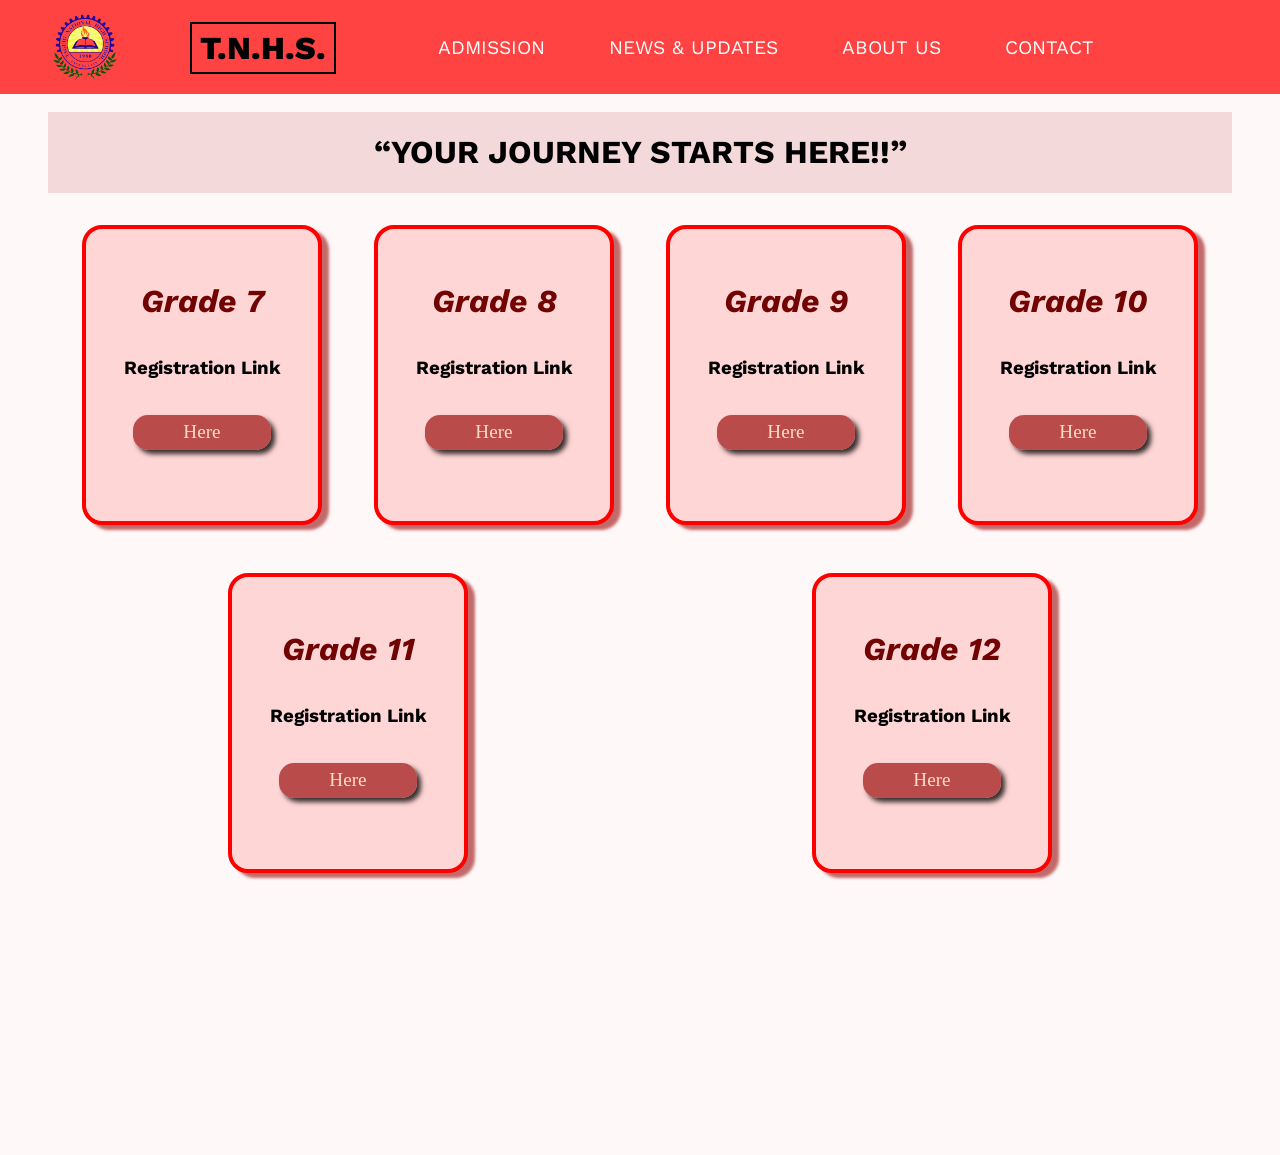
==== admission.html @ a9727988 "new" ====
<!DOCTYPE html>
<html lang="en">
<head>
    <meta charset="UTF-8">
    <meta http-equiv="X-UA-Compatible" content="IE=edge">
    <meta name="viewport" content="width=device-width, initial-scale=1.0">
    <title>Document</title>
    <link rel="stylesheet" href="style/admission.css">
</head>
<body>
    <header>
        <div class="topbar">
            <div class="logo"><img class="img1" style=" width: 70px; height: auto; justify-content: center;" src="image/school-logo.png" alt="shoes" ></div>
            <div><a href="index.html" style="text-decoration:none; font-size: 200%;  "><span class="top-left2" style="border: solid 2px black; margin-top: 12px;"><!--I&nbsp;LOVE&nbsp;-->T.N.H.S.</span></a></div>
        </div>    
            <input type="checkbox" id="nav-toggle" class="nav-toggle">
        <nav>
            <ul>
                <li><a href="admission.html">ADMISSION</a></li>
                <li><a href="news-update.html">NEWS&nbsp;&#38;&nbsp;UPDATES</a></li>
                <li class="op"><a href="#">ABOUT&nbsp;US</a>
                    <div class="no">
                        <a href="faculty.html" class="abtus">FACULTY</a>
                        <a href="about-us.html" class="abtus2">SCHOOL&nbsp;INFO</a>
                    </div>
                </li>
                <li><a href="contacts.html">Contact</a></li>
          </ul>
        </nav>
        <label for="nav-toggle" class="nav-toggle-label">
            <span></span>
        </label>
    </header>


    <div class="container-1" id="container">
        <div class="div-home" id="home">
            <div class="quote"><h1><q>YOUR JOURNEY STARTS HERE!!</q></h1></div>
            <div class="upper">
                <div class="upper-right border">
                    <div class="intro"><h1><b>Grade 7</b></h1></div>
                    <div class="name"><h3>Registration Link</h3></div>
                    <div class="about"><a href="https://docs.google.com/forms/d/e/1FAIpQLScOlR9qlE_ZWT1SogpbFIGt-7guGAGIPpm1MRupvBeD5LpD0w/viewform" style="text-decoration: none;" target="_blank" class="button">Here</a></div>
                </div>
                <div class="upper-right border">
                    <div class="intro"><h1><b>Grade 8</b></h1></div>
                    <div class="name"><h3>Registration Link</h3></div>
                    <div class="about"><a href="https://docs.google.com/forms/d/e/1FAIpQLScOlR9qlE_ZWT1SogpbFIGt-7guGAGIPpm1MRupvBeD5LpD0w/viewform" style="text-decoration: none;" target="_blank" class="button">Here</a></div>
                </div>
                <div class="upper-right border">
                    <div class="intro"><h1><b>Grade 9</b></h1></div>
                    <div class="name"><h3>Registration Link</h3></div>
                    <div class="about"><a href="https://docs.google.com/forms/d/e/1FAIpQLScOlR9qlE_ZWT1SogpbFIGt-7guGAGIPpm1MRupvBeD5LpD0w/viewform" style="text-decoration: none;" target="_blank" class="button">Here</a></div>
                </div>
                <div class="upper-right border">
                    <div class="intro"><h1><b>Grade 10</b></h1></div>
                    <div class="name"><h3>Registration Link</h3></div>
                    <div class="about"><a href="https://docs.google.com/forms/d/e/1FAIpQLScOlR9qlE_ZWT1SogpbFIGt-7guGAGIPpm1MRupvBeD5LpD0w/viewform" style="text-decoration: none;" class="button">Here</a></div>
                </div>
                <div class="upper-right border">
                    <div class="intro"><h1><b>Grade 11</b></h1></div>
                    <div class="name"><h3>Registration Link</h3></div>
                    <div class="about"><a href="https://docs.google.com/forms/d/e/1FAIpQLScOlR9qlE_ZWT1SogpbFIGt-7guGAGIPpm1MRupvBeD5LpD0w/viewform" style="text-decoration: none;" target="_blank" class="button">Here</a></div>
                </div>
                <div class="upper-right border">
                    <div class="intro"><h1><b>Grade 12</b></h1></div>
                    <div class="name"><h3>Registration Link</h3></div>
                    <div class="about"><a href="https://docs.google.com/forms/d/e/1FAIpQLScOlR9qlE_ZWT1SogpbFIGt-7guGAGIPpm1MRupvBeD5LpD0w/viewform" style="text-decoration: none;" target="_blank" class="button">Here</a></div>
                </div>
            </div>
        </div>
    </div>
    <!-- <div class="contacts" id="footer">
        <h2><span class="end-title"> The End </span></h2>
        <h5><span class="end-note">about updating this site, adding more features and something</span></h5>
        <div class="social-icon">
            <div ><a class="fa fa-twitter" href="#"></a></div>
            <div ><a class="fa fa-facebook" target="_blank" href="https://www.facebook.com/Kenn-103074092541123"></a></div>
            <div ><a class="fa fa-instagram" target="_blank" href="https://www.instagram.com/vinnity_/"></a></div>
            <div ><a class="fa fa-youtube" href="#"></a></div>
        </div>
    </div> -->
</body>
</html>
---- style/admission.css ----
@import url('https://fonts.googleapis.com/css?family=Work+Sans:300,600');

:root {
  --background: rgb(255, 66, 66);}

*, *::before, *::after {
  box-sizing: border-box;}

body {
	margin: 0;
	background-color: #fff8f8;
	font-family: 'Work Sans', sans-serif; font-weight: 400;}

h3, p{
  margin: 5px 0 5px 0;
}
/* navigation styles start here */

header {
  background: var(--background);
  text-align: center;
  position: fixed;
  z-index: 999;
  top: 0;
  width: 100%;
  padding: 10px 0 10px;}

/* (phone) about us style start*/
.no{
  
  position: absolute;
  padding: 0;
  margin: 0;
  top: 78px;
  right: 16px;
  display: none;
  z-index: 3;
}
.op:focus-within .no{
  display: grid;
  grid-template-columns: auto 1fr;
  grid-gap: 20px;
  position: absolute;

}
.abtus{
  display: flex;
  justify-content: right;
  padding: 0;
  margin: 0;
  background-color: #fd2424;
}
.abtus2{
  padding: 0;
  margin: 0;
  background-color: #fd2424;
}
/* (phone) about us style end*/

/* changed this from the tutorial video to
   allow it to gain focus, making it tabbable */
.nav-toggle {
  position: absolute !important;
  top: -9999px !important;
  left: -9999px !important;}

.nav-toggle:focus ~ .nav-toggle-label {
  outline: 3px solid rgba(lightblue, .75);}

.nav-toggle-label {
  position: absolute;
  top: 0;
  right: 0;
  margin-right: 1em;
  height: 100%;
  display: flex;
  align-items: center;}
.top-left2 {
    display: flex;
    grid-column: 2 / 3;
    justify-content: center;
    align-items: center;
    border: solid 2px black;
    color: rgb(0, 0, 0);
    padding: 0 8px 0 8px;
    margin: 0 5px 0 25px;
    font-weight: 800;}
.nav-toggle-label span,
.nav-toggle-label span::before,
.nav-toggle-label span::after {
  display: block;
  background: white;
  height: 2px;
  width: 2em;
  border-radius: 2px;
  position: relative;}
a{
    margin-top: 20px;}
.nav-toggle-label span::before,
.nav-toggle-label span::after {
  content: '';
  position: absolute;}

.nav-toggle-label span::before {
  bottom: 7px;}

.nav-toggle-label span::after {
  top: 7px;}

nav {
  position: absolute;
  text-align: right;
  top: 100%;
  left: 0;
  background: var(--background);
  width: 100%;
  transform: scale(1, 0);
  transform-origin: top;
  transition: transform 400ms ease-in-out;}

nav ul {
  margin: 0;
  padding: 0;
  list-style: none;}

nav li {
  margin-bottom: 1em;
  margin-right: 1em;}

nav a {
  color: white;
  text-decoration: none;
  font-size: 1.2rem;
  text-transform: uppercase;
  opacity: 0;
  transition: opacity 150ms ease-in-out;}

nav a:hover {
  color: #000;}

.nav-toggle:checked ~ nav {
  transform: scale(1,1);}

.nav-toggle:checked ~ nav a {
  opacity: 1;
  transition: opacity 250ms ease-in-out 250ms;}
.topbar{
    display: grid;
    grid-template-columns: 1fr 1fr 1fr;}
@media screen and (min-width: 1000px) {
  .nav-toggle-label {
    display: none;
  }

  header {
    display: grid;
    grid-template-columns: 3fr auto minmax(600px, 3fr) 1fr;
  }
  
  .top-left2 {
    grid-column: 2 / 3;
    display: flex;
    justify-content: center;
    align-items: center;
    border: solid 2px black;
    color: rgb(0, 0, 0);
    padding: 5px 8px 5px 8px;
    margin: 0 5px 0 20px;
    font-weight: 800;
  }
  
  nav {
    
    
    /* the following lines are not from my video, but add Edge support */
    position: relative;
    text-align: left;
    transition: none;
    transform: scale(1,1);
    background: none;
    top: initial;
    left: initial;
    /* end Edge support stuff */
    
    grid-column: 3 / 4;
    display: flex;
    justify-content: flex-end;
    align-items: center;
  }
  
  nav ul {
    display: flex;
  }
  
  nav li {
    margin-left: 3em;
    margin-bottom: 0;
  }
  
  nav a {
    opacity: 1;
    position: relative;
  }
  
  nav a::before {
    content: '';
    display: block;
    height: 5px;
    background: black;
    position: absolute;
    top: -.75em;
    left: 0;
    right: 0;
    transform: scale(0, 1);
    transition: transform ease-in-out 250ms;
  }
  
  nav a:hover::before {
    transform: scale(1,1);
  }
  .no{
    display: flex;
    justify-content: center;
    margin: 6.4px 125px 0 0;
    padding: 0 0 10px 0;
    position: absolute;
    display: none;
    gap: 70px;
    background-color: #fd2424d9;
    z-index: 3;
  }
  .op:focus-within .no {
    display: grid;
    grid-template-columns: 150px;
    
  }
  .abtus{
    display: flex;
    justify-content: center;
    margin: 0;
    padding: 0;
    top: 0;
  }
  .abtus2{
    display: flex;
    justify-content: center;
    margin: 10px 0 0 0;
    padding: 0;

  }
  #container{
    min-height: 100%;
    padding-bottom: 250px;}
  
}

.container{
    display: flex;
    flex-wrap: wrap;
    justify-content: center;
    align-items: center;}
.container-logo{
    position: absolute;
    display: flex;
    background-color: #ffffffd3;
    top: 15%;
    left: 43%;}
.container-2{
    justify-content: center;}
.first{
    display: flex;
    z-index: -1;} 
.front-text{
    font-size: larger;}

.container-1{
  padding: 3em;
  margin: 4rem 0 0 0;
  justify-content: center;
  min-height: 100%;
  padding-bottom: 250px;
  grid-gap: 2em;}
  .quote{
    display: flex;
    background-color: #f3d9d9;
    justify-content: center;
    text-align: center;
  }
  .upper{
  display: flex;
  flex-wrap: wrap;
  align-items: stretch;
  justify-content: space-around;
  width: min(100%, 80rem);
  margin-inline: auto;
  padding: 2em;
  min-width: 70vw;
  min-height: 30vh;
  gap: 3rem;}
.border{
  
  background-color: hsl(0, 100%, 92%);
  
  border-radius: 10px;
  border: 4px solid rgb(255, 0, 0);
  transition: 500ms;
}
.upper-right{
  display: block;
  justify-content: center;
  min-height: 300px;
  width: 15em ;
  border-radius: 20px;
  padding: 2em;
  box-shadow: 7px 5px 3px rgba(177, 65, 65, 0.781);
  text-align: center;}
.intro{
  color: hsl(0, 95%, 23%);
  font-style: oblique;}
.name{
  font-weight: 600;
  padding-top: 10px;}
.about{
  display: flex;
  margin: 1rem 0 5px 0;
  font-family: Garamond, serif;
  justify-content: center;
  
}


  /* button for enrollees */
 .button{
  color: rgb(255, 220, 197);
  background-color: rgba(168, 41, 41, 0.801);
  font-size: 120%;
  padding: 6px 50px 7px 50px;
  border-radius: 15px;
  box-shadow: 4px 4px 5px rgba(0, 0, 0, 0.788);
  }
.button:active{
  box-shadow: 2px 2px 5px rgba(0, 0, 0, 0.822) inset;
}

#footer{
  background-color: aquamarine;
  position: relative;
  opacity: 100%;
  height: 150px;
  margin-top: -150px;
  text-align: center;}
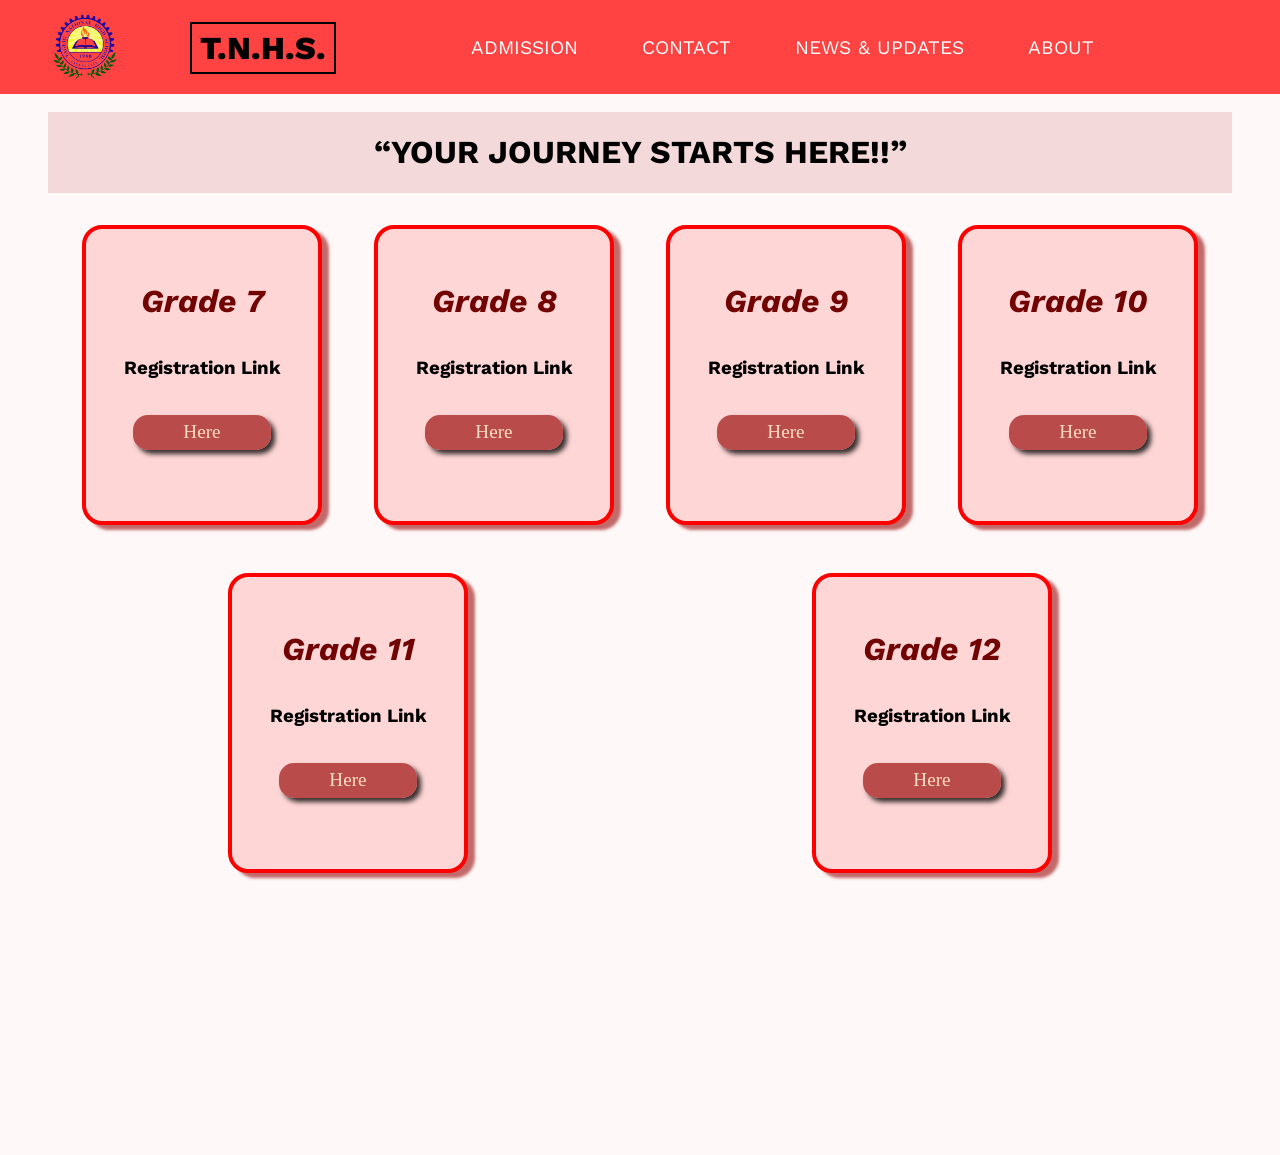
==== commit ca3bb41e: "a" ====
--- a/admission.html
+++ b/admission.html
@@ -16,15 +16,21 @@
             <input type="checkbox" id="nav-toggle" class="nav-toggle">
         <nav>
             <ul>
-                <li><a href="admission.html">ADMISSION</a></li>
-                <li><a href="news-update.html">NEWS&nbsp;&#38;&nbsp;UPDATES</a></li>
-                <li class="op"><a href="#">ABOUT&nbsp;US</a>
+                <li class="op"><a href="#">ADMISSION</a>
                     <div class="no">
                         <a href="faculty.html" class="abtus">FACULTY</a>
                         <a href="about-us.html" class="abtus2">SCHOOL&nbsp;INFO</a>
                     </div>
                 </li>
                 <li><a href="contacts.html">Contact</a></li>
+                <li><a href="news-update.html">NEWS&nbsp;&#38;&nbsp;UPDATES</a></li>
+                <li class="op"><a href="#">ABOUT</a>
+                    <div class="no">
+                        <a href="faculty.html" class="abtus">FACULTY</a>
+                        <a href="about-us.html" class="abtus2">SCHOOL&nbsp;INFO</a>
+                    </div>
+                </li>
+                
           </ul>
         </nav>
         <label for="nav-toggle" class="nav-toggle-label">
